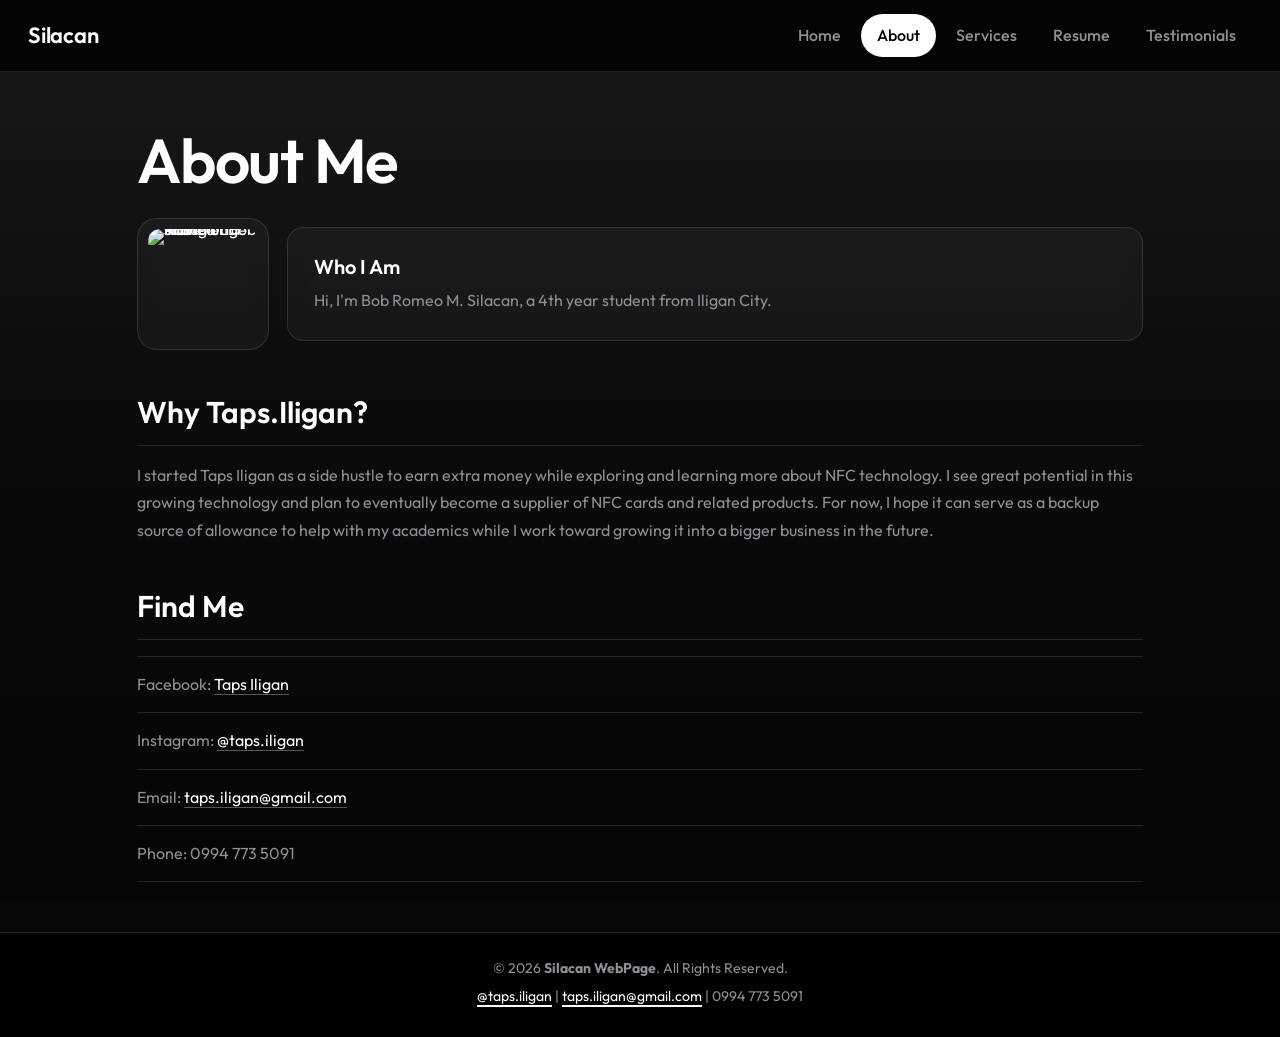
==== about.html @ fee378b3 "Add files via upload" ====
<!DOCTYPE html>
<html lang="en">
<head>
  <meta charset="UTF-8">
  <meta name="viewport" content="width=device-width, initial-scale=1.0">
  <meta name="description" content="Silacan WebPage - personal portfolio and side hustle">
  <title>About | Silacan WebPage</title>
  <link rel="stylesheet" href="style.css">
</head>
<body>
  <ul class="squares">
    <li></li><li></li><li></li><li></li><li></li><li></li>
    <li></li><li></li><li></li><li></li><li></li><li></li>
  </ul>

  <header class="header">
    <a href="index.html" class="logo">Silacan</a>
    <nav class="nav">
      <a href="index.html">Home</a>
      <a class="active" href="about.html">About</a>
      <a href="services.html">Services</a>
      <a href="resume.html">Resume</a>
      <a href="testimonials.html">Testimonials</a>
    </nav>
  </header>

  <main>
    <h1>About <span class="gradient-text">Me</span></h1>

    <div class="about-grid">
      <figure class="photo-frame">
        <img class="profile-photo" src="profile.jpg" alt="Photo of Bob Romeo Silacan sitting on a stone ledge">
      </figure>

      <section class="card">
        <h3>Who I Am</h3>
        <p>Hi, I'm Bob Romeo M. Silacan, a 4th year student from Iligan City.</p>
      </section>
    </div>

    <section>
      <h2>Why Taps.Iligan?</h2>
      <p>I started Taps Iligan as a side hustle to earn extra money while exploring and learning more about NFC technology. I see great potential in this growing technology and plan to eventually become a supplier of NFC cards and related products. For now, I hope it can serve as a backup source of allowance to help with my academics while I work toward growing it into a bigger business in the future.</p>

    </section>

    <section>
      <h2>Find Me</h2>
      <ul class="list">
        <li>Facebook: <a href="https://www.facebook.com/profile.php?id=61594355836737">Taps Iligan</a></li>
        <li>Instagram: <a href="https://instagram.com/taps.iligan">@taps.iligan</a></li>
        <li>Email: <a href="mailto:taps.iligan@gmail.com">taps.iligan@gmail.com</a></li>
        <li>Phone: 0994 773 5091</li>
      </ul>
    </section>
  </main>

  <footer class="footer">
    <p>&copy; 2026 <strong>Silacan WebPage</strong>. All Rights Reserved.</p>
    <p><a href="https://instagram.com/taps.iligan">@taps.iligan</a> | <a href="mailto:taps.iligan@gmail.com">taps.iligan@gmail.com</a> | 0994 773 5091</p>
  </footer>
</body>
</html>
---- style.css ----
@import url("https://fonts.googleapis.com/css2?family=Outfit:wght@400;500;600;700&display=swap");

:root {
  --bg: #08080a;
  --surface: rgba(255, 255, 255, 0.04);
  --surface-hover: rgba(255, 255, 255, 0.08);
  --line: rgba(255, 255, 255, 0.12);
  --line-strong: rgba(255, 255, 255, 0.32);
  --text: #ffffff;
  --muted: #8f8f96;
  --heading: "Outfit", Arial, sans-serif;
  --body: "Outfit", Arial, Helvetica, sans-serif;
  --radius: 16px;
}

* { box-sizing: border-box; margin: 0; padding: 0; }
html { scroll-behavior: smooth; }

body {
  min-height: 100vh;
  display: flex;
  flex-direction: column;
  background: var(--bg);
  color: var(--text);
  font-family: var(--body);
  line-height: 1.7;
}

/* ---------- Moving squares background ---------- */
.squares {
  position: fixed;
  inset: 0;
  z-index: -1;
  overflow: hidden;
  list-style: none;
  background: linear-gradient(180deg, #1a1a1d 0%, #0b0b0d 45%, #050506 100%);
}

.squares li {
  position: absolute;
  bottom: -200px;
  left: var(--x);
  width: var(--s);
  height: var(--s);
  border-radius: 10px;
  background: rgba(255, 255, 255, 0.06);
  border: 1px solid rgba(255, 255, 255, 0.04);
  animation: float var(--d) ease-in-out infinite;
  animation-delay: var(--w);
}

/* every other square is outlined only, like the menu page */
.squares li:nth-child(even) {
  background: transparent;
  border: 1.5px solid rgba(255, 255, 255, 0.18);
}

.squares li:nth-child(1)  { --x: 5%;  --s: 50px;  --d: 18s; --w: 0s;  }
.squares li:nth-child(2)  { --x: 15%; --s: 90px;  --d: 26s; --w: 4s;  }
.squares li:nth-child(3)  { --x: 25%; --s: 30px;  --d: 14s; --w: 8s;  }
.squares li:nth-child(4)  { --x: 35%; --s: 70px;  --d: 22s; --w: 1s;  }
.squares li:nth-child(5)  { --x: 45%; --s: 110px; --d: 30s; --w: 6s;  }
.squares li:nth-child(6)  { --x: 55%; --s: 40px;  --d: 16s; --w: 10s; }
.squares li:nth-child(7)  { --x: 65%; --s: 80px;  --d: 24s; --w: 3s;  }
.squares li:nth-child(8)  { --x: 75%; --s: 26px;  --d: 12s; --w: 7s;  }
.squares li:nth-child(9)  { --x: 85%; --s: 100px; --d: 28s; --w: 2s;  }
.squares li:nth-child(10) { --x: 92%; --s: 55px;  --d: 20s; --w: 9s;  }
.squares li:nth-child(11) { --x: 40%; --s: 34px;  --d: 15s; --w: 12s; }
.squares li:nth-child(12) { --x: 70%; --s: 60px;  --d: 21s; --w: 5s;  }

@keyframes float {
  0%   { transform: translate(0, 0) rotate(0deg); opacity: 0; }
  10%  { opacity: 1; }
  50%  { transform: translate(40px, -65vh) rotate(120deg); }
  90%  { opacity: 1; }
  100% { transform: translate(-30px, -130vh) rotate(240deg); opacity: 0; }
}

@media (prefers-reduced-motion: reduce) {
  .squares li { animation: none; bottom: 20%; opacity: 0.5; }
}

/* ---------- Header and navigation ---------- */
.header {
  position: sticky;
  top: 0;
  z-index: 10;
  display: flex;
  justify-content: space-between;
  align-items: center;
  flex-wrap: wrap;
  gap: 10px;
  padding: 14px 28px;
  background: rgba(0, 0, 0, 0.82);
  backdrop-filter: blur(12px);
  border-bottom: 1px solid var(--line);
}

.logo {
  font-family: var(--heading);
  font-size: 22px;
  font-weight: 600;
  letter-spacing: -0.01em;
  text-decoration: none;
  color: var(--text);
}

.nav { display: flex; flex-wrap: wrap; gap: 4px; }

.nav a {
  padding: 8px 16px;
  color: var(--muted);
  text-decoration: none;
  font-weight: 500;
  border-radius: 999px;
  transition: color 0.2s, background 0.2s;
}

.nav a:hover { color: var(--text); background: var(--surface-hover); }
.nav a.active { color: #000; background: #fff; }

/* ---------- Main content ---------- */
main {
  flex: 1;
  width: 100%;
  max-width: 1050px;
  margin: 0 auto;
  padding: 50px 22px;
}

h1, h2, h3 { font-family: var(--heading); line-height: 1.25; font-weight: 600; }
h1 { font-size: clamp(34px, 6vw, 62px); margin-bottom: 18px; letter-spacing: -0.02em; }
h2 {
  font-size: clamp(22px, 3.5vw, 30px);
  margin: 44px 0 16px;
  padding-bottom: 14px;
  border-bottom: 1px solid var(--line);
}
h3 { font-size: 20px; margin-bottom: 8px; }
p { color: var(--muted); margin-bottom: 14px; }

/* kept so existing HTML works: highlighted words are now plain white */
.gradient-text { color: var(--text); }

/* ---------- Hero (home page) ---------- */
.hero { text-align: center; padding: 80px 10px 50px; }
.hero p { max-width: 620px; margin: 0 auto 30px; font-size: 19px; }
.tag {
  display: inline-block;
  margin-bottom: 18px;
  padding: 6px 16px;
  font-size: 14px;
  color: var(--muted);
  border: 1px solid var(--line);
  border-radius: 999px;
  background: var(--surface);
}

/* ---------- Buttons ---------- */
.btn {
  display: inline-block;
  padding: 13px 28px;
  margin: 4px;
  font-weight: 600;
  color: #000;
  text-decoration: none;
  border-radius: 999px;
  background: #fff;
  border: 1px solid #fff;
  transition: transform 0.2s, background 0.2s, color 0.2s;
}
.btn:hover { transform: translateY(-2px); background: #e6e6e8; }
.btn.outline { background: transparent; color: var(--text); border: 1px solid var(--line-strong); }
.btn.outline:hover { background: var(--surface-hover); }

/* ---------- Cards ---------- */
.cards {
  display: grid;
  grid-template-columns: repeat(auto-fit, minmax(250px, 1fr));
  gap: 22px;
  margin-top: 20px;
}

.card {
  padding: 26px;
  background: var(--surface);
  border: 1px solid var(--line);
  border-radius: var(--radius);
  backdrop-filter: blur(8px);
  transition: transform 0.25s, border-color 0.25s, background 0.25s;
}
.card:hover { transform: translateY(-4px); border-color: var(--line-strong); background: var(--surface-hover); }

.price { color: var(--text); font-weight: 600; margin-bottom: 0; }

blockquote { color: var(--text); font-style: italic; margin-bottom: 12px; }
cite { color: var(--muted); font-style: normal; font-weight: 600; }

/* ---------- Services: product cards ---------- */
.cards.services { grid-template-columns: repeat(auto-fit, minmax(min(100%, 400px), 1fr)); }
.service-img {
  width: 100%;
  aspect-ratio: 4 / 3;
  object-fit: cover;
  border-radius: 12px;
  border: 1px solid var(--line);
  display: block;
  margin-bottom: 16px;
}

/* ---------- About: photo + intro ---------- */
.about-grid {
  display: grid;
  grid-template-columns: auto 1fr;
  gap: 18px;
  align-items: center;
}

/* small square frame ("cube") on the left, rounded corners */
.photo-frame {
  padding: 10px;
  background: var(--surface);
  border: 1px solid var(--line);
  border-radius: 20px;
  backdrop-filter: blur(8px);
  line-height: 0;
}
.profile-photo {
  width: 110px;
  height: 110px;
  object-fit: cover;
  object-position: 50% 38%;
  border-radius: 12px;
  display: block;
}
.about-grid .card { display: flex; flex-direction: column; justify-content: center; }
.about-grid .card p:last-child { margin-bottom: 0; }

/* ---------- Lists: divider rows like the menu page ---------- */
ul.list { list-style: none; margin: 0; color: var(--muted); border-top: 1px solid var(--line); }
ul.list li { padding: 14px 0; margin: 0; border-bottom: 1px solid var(--line); }
.card ul.list { margin-top: 12px; }

.card a, ul.list a {
  color: var(--text);
  text-decoration: underline;
  text-decoration-color: var(--line-strong);
  text-underline-offset: 4px;
}
.card a:hover, ul.list a:hover { text-decoration-color: var(--text); }

/* ---------- Footer (not fixed, never covers content) ---------- */
.footer {
  padding: 24px 18px;
  text-align: center;
  color: var(--muted);
  font-size: 14px;
  border-top: 1px solid var(--line);
  background: rgba(0, 0, 0, 0.82);
}
.footer p { margin-bottom: 4px; }
.footer a {
  color: var(--text);
  text-decoration: underline;
  text-decoration-thickness: 2px;
  text-underline-offset: 4px;
}
.footer a:hover { text-decoration-color: var(--muted); }

/* ---------- Mobile ---------- */
@media (max-width: 640px) {
  .header { justify-content: center; padding: 12px; }
  .nav { justify-content: center; }
  .nav a { padding: 7px 12px; font-size: 14px; }
  main { padding: 30px 16px; }
  .hero { padding: 40px 0 30px; }
  .profile-photo { width: 84px; height: 84px; }
}
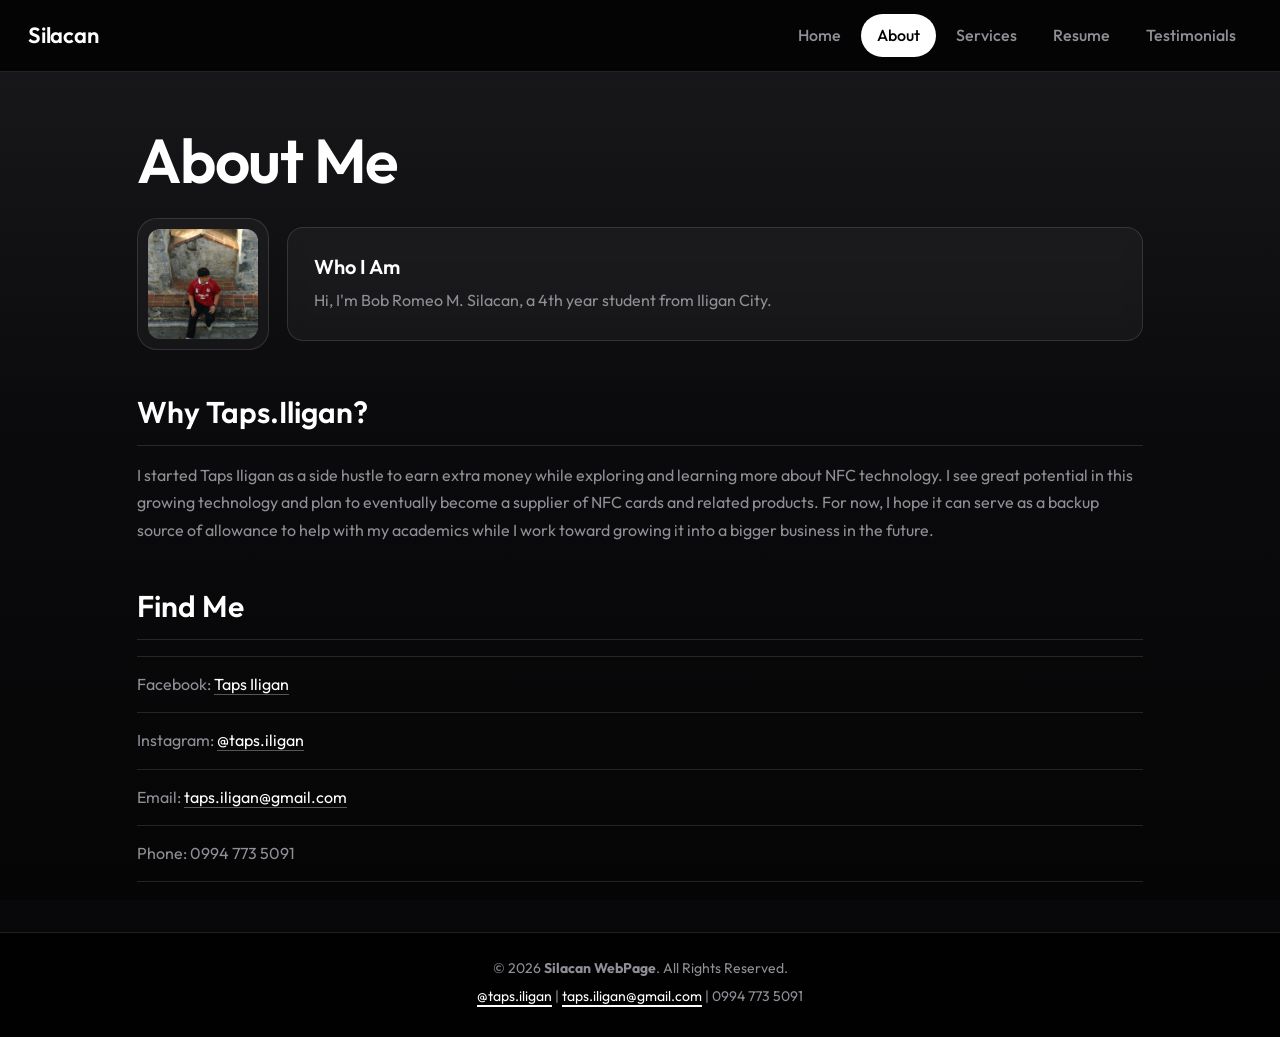
==== commit f53400c6: "Update about.html" ====
--- a/about.html
+++ b/about.html
@@ -29,7 +29,7 @@
 
     <div class="about-grid">
       <figure class="photo-frame">
-        <img class="profile-photo" src="profile.jpg" alt="Photo of Bob Romeo Silacan sitting on a stone ledge">
+        <img class="profile-photo" src="PHOTOS/profile.jpg" alt="Photo of Bob Romeo Silacan sitting on a stone ledge">
       </figure>
 
       <section class="card">
@@ -60,4 +60,4 @@
     <p><a href="https://instagram.com/taps.iligan">@taps.iligan</a> | <a href="mailto:taps.iligan@gmail.com">taps.iligan@gmail.com</a> | 0994 773 5091</p>
   </footer>
 </body>
-</html>+</html>
